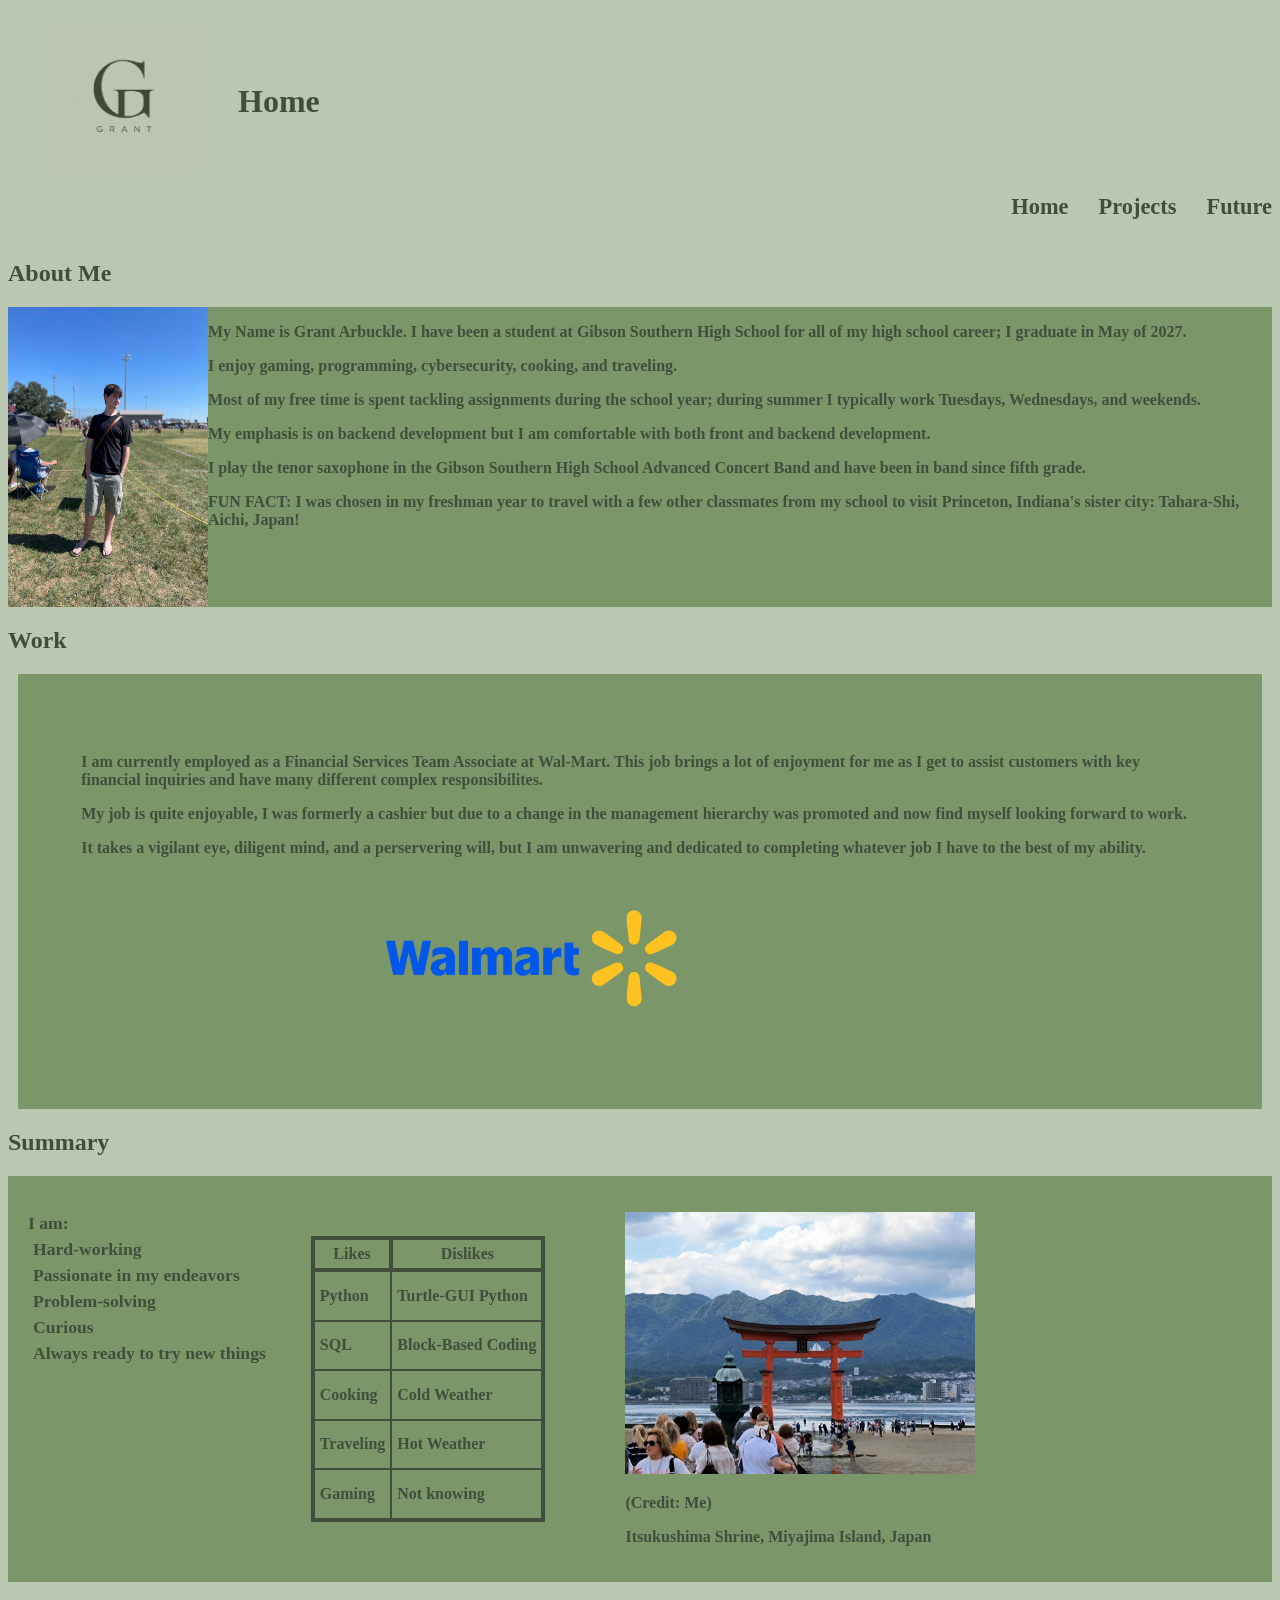
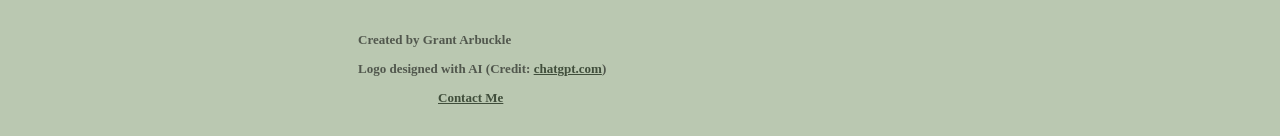
==== index.html @ 376a1211 "Update index.html" ====
<!DOCTYPE html>
<html lang="en">
    <head>
        <meta charset="utf-8">
        <link rel="stylesheet" href="styles.css">
        <title>Grant Arbuckle's Portfolio</title>
        <style>
            *{
                font-family:'Times New Roman', Geneva, Tahoma, sans-serif;
                font-weight: bold;   
            }

        </style>
        
    </head>
    <body>
        <header>
            <div class="logo">
                <figure>
                    <img src="images/ArbuckleLogo.png" alt="My logo">
                </figure>
                <h1>Home</h1>
            </div>
            <div id="nav-container">
            <nav>
                <a href="index.html">Home</a>
                <a href="Projects.html">Projects</a>
                <a href="Future.html">Future</a>
            </nav>
            </div>
        </header>

        <main>
            

            <h2>About Me</h2>
        <div style="display:flex; background-color:#7b9669;">
            
            <div style="display:flex; justify-content:flex-end">
                <img src="images/arbuckle.jpg" alt="Picture of me" width="200;" height="300" style="display:inline; margin:20">
            </div>

            <div class="about-me">
                <p>My Name is Grant Arbuckle. I have been a student at Gibson Southern High School for all of my high school career; I graduate in May of 2027.</p>
                <p>I enjoy gaming, programming, cybersecurity, cooking, and traveling.</p>
                <p>Most of my free time is spent tackling assignments during the school year; during summer I typically work Tuesdays, Wednesdays, and weekends.</p>
                <p>My emphasis is on backend development but I am comfortable with both front and backend development.</p>
                <p>I play the tenor saxophone in the Gibson Southern High School Advanced Concert Band and have been in band since fifth grade.</p>
                <p>FUN FACT: I was chosen in my freshman year to travel with a few other classmates from my school to visit Princeton, Indiana's sister city: Tahara-Shi, Aichi, Japan!</p>  
            </div>
        </div>

        <h2>Work</h2>
        <div class="work-section">
            <p>I am currently employed as a Financial Services Team Associate at Wal-Mart. This job brings a lot of enjoyment for me as I get to assist customers with key financial inquiries and have many different complex responsibilites.</p>
            <p>My job is quite enjoyable, I was formerly a cashier but due to a change in the management hierarchy was promoted and now find myself looking forward to work.</p>
            <p>It takes a vigilant eye, diligent mind, and a perservering will, but I am unwavering and dedicated to completing whatever job I have to the best of my ability.</p>
            <img src="images/Walmart-Logo.png" alt="Wal-Mart png" width=300 >
        </div>

        <h2>Summary</h2>
        <div class="summary-section">
            <div>
                <dl>
                    <dt>I am:</dt>
                    <dd>Hard-working</dd>
                    <dd>Passionate in my endeavors</dd>
                    <dd>Problem-solving</dd>
                    <dd>Curious</dd>
                    <dd>Always ready to try new things</dd>
                    <dd></dd>
                </dl>
            </div>
        
            <table id="like-table">
                <thead>
                    <tr>
                        <th>Likes</th>
                        <th>Dislikes</th>
                    </tr>
                </thead>
                <tbody>
                    <tr>
                        <td>Python</td>
                        <td>Turtle-GUI Python</td>
                    </tr>
                    <tr>
                        <td>SQL</td>
                        <td>Block-Based Coding</td>
                    </tr>
                    <tr>
                        <td>Cooking</td>
                        <td>Cold Weather</td>
                    </tr>
                    <tr>
                        <td>Traveling</td>
                        <td>Hot Weather</td>
                    </tr>
                    <tr>
                        <td>Gaming</td>
                        <td>Not knowing</td>
                    </tr>

                    
                </tbody>

 
            </table>
            <figure>
                <img src="images/Miyajima.jpg" alt="Image of Miyajima Shrine on Itsukushima Island, Japan" width="350">
                <p style="margin:15 0 0 125;">(Credit: Me)</p>
                <figcaption>Itsukushima Shrine, Miyajima Island, Japan</figcaption>
            </figure>
        </div>

        </main>
        <footer>
            <p>Created by Grant Arbuckle</p>
            <p>Logo designed with AI (Credit: <a href="https://www.chatgpt.com">chatgpt.com</a>)</p>
            <p id="contact-me"><a href="Contact.html">Contact Me</a></p>
        </footer>

    </body>
---- styles.css ----
body{
    background-color:#bac8b1;
    color:#404e3b;
    scroll-behavior: smooth;
}
header{
    text-align: center;
    color:#404e3b
}

a{
    text-decoration:none;
    color:#404e3b;
}
a:hover{
    text-decoration:underline;
    color:#6c8480;
}

nav{
    display:flex;
    justify-content:space-between;
    gap:30px;
    margin-bottom:20px;
    font-size:1.4rem;
}

#nav-container{
    display:flex;
    justify-content:flex-end;
    position:sticky;
}

/* Mainly for the index page */
table{
    border: 4px solid #404e3b;
    border-collapse: collapse;
}

table th{
    border: 4px solid #404e3b;

}

table td{
    border: 2px solid #404e3b;

}

table th, table td{
    padding:5px;
    font-weight: bold;

}

#like-table{
    margin:40px;
}

.work-section{
    background-color:#7b9669;
    padding:5%;
    margin:10px;
}

.work-section img{
    margin:0 300px 0 300px;
}

.summary-section{
    background-color: #7b9669;
    color: #404e3b;
    padding:20px;
    display:flex;
    justify-content: flex-start;
}

dl{
    font-size:1.1rem;
}

dl dd{
    margin:5px;

}

/* End of index page */

/* Pretty much for the Projects page */
.sem-section dl dt{
    padding-left:20px;
    padding-top:20px;
    font-size:18pt;
}

.sem-section dl dd{
    padding:20px;
    font-size:14pt;
}

.sem-section dl dl{
    margin:10px 0 0 70px;
    background-color:#404e3b;
    color:#bac8b1;
    padding:10px;
}

.sem-section dl dl dd{
    margin-left:90px;
}

#sictc-section{
    display:flex;
    gap:40px;
    margin-top:20px;
}

#sictc-section p{
    padding-top:50px;
}

#sictc-logo{
    display:flex;
    justify-content:flex-end;
    margin-bottom:50px;


}

.logo{
    display:flex;
    align-items:center;
}

.logo img{
    height:150px;
    width:150px;
}



/* ########################### FOOTER */
footer{
    margin:50px 0 30px 350px;
    color:#51574D;
    font-weight: normal;
    font-size:small;
    justify-content: center;
}

footer p a{
    text-decoration: underline;
}

#contact-me{
    margin-left:80px;
}

.challenge-section{
    background-color:#7b9669;
    color: #404e3b;
    padding:10px;
}

.challenge-section h2{
    color:ivory;
    text-decoration:underline;
    font-size:xx-large

}

.sem-section h2, .sem-section p{
    color:ivory;
    padding-left:20px;
}

.sem-section h2{
    text-decoration:underline;
    font-size:xx-large
}


/* FUTURE SCREEN #################### */
.indent{
    padding-left:30px;
}

.flex-container{
    display:flex;
    justify-content:flex-end;
    align-items:center;
}

.flex{
    display:flex;
}

.flex img{
    padding:25px;
}

.bordered{
    border:3px solid #404e3b;
}

ul li{
    padding-bottom:15px;
}
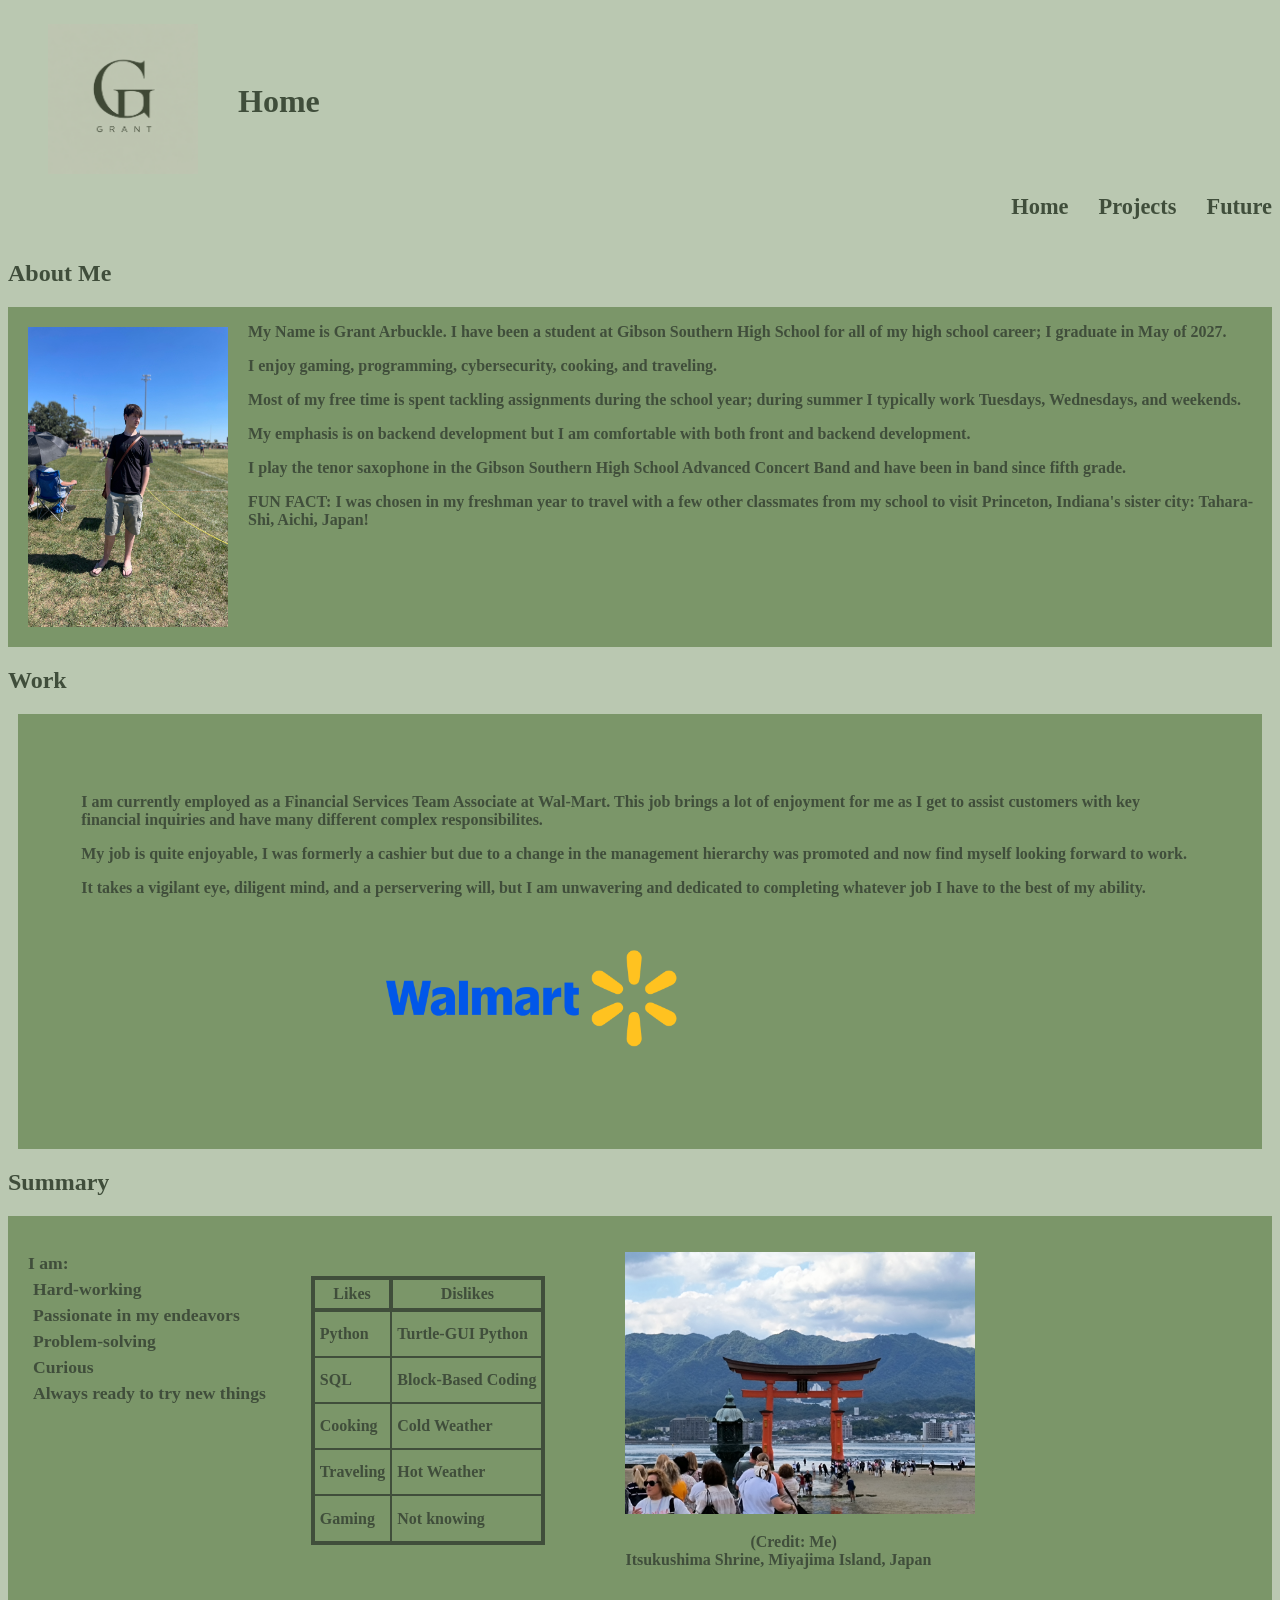
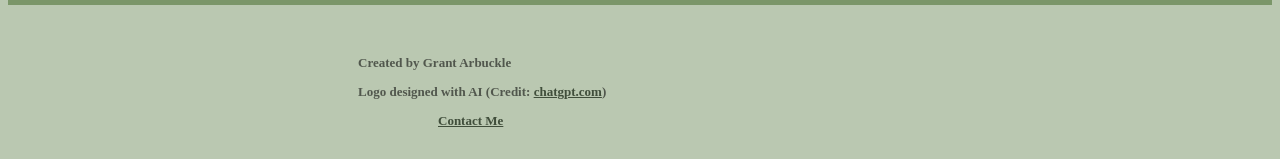
==== commit 24c0b091: "Update index.html" ====
--- a/index.html
+++ b/index.html
@@ -37,7 +37,7 @@
         <div style="display:flex; background-color:#7b9669;">
             
             <div style="display:flex; justify-content:flex-end">
-                <img src="images/arbuckle.jpg" alt="Picture of me" width="200;" height="300" style="display:inline; margin:20">
+                <img src="images/arbuckle.jpg" alt="Picture of me" width="200" height="300" style="display:inline; margin:20px;">
             </div>
 
             <div class="about-me">
@@ -68,7 +68,7 @@
                     <dd>Problem-solving</dd>
                     <dd>Curious</dd>
                     <dd>Always ready to try new things</dd>
-                    <dd></dd>
+                    
                 </dl>
             </div>
         
@@ -108,7 +108,7 @@
             </table>
             <figure>
                 <img src="images/Miyajima.jpg" alt="Image of Miyajima Shrine on Itsukushima Island, Japan" width="350">
-                <p style="margin:15 0 0 125;">(Credit: Me)</p>
+                <p style="margin:15px 0 0 125px;">(Credit: Me)</p>
                 <figcaption>Itsukushima Shrine, Miyajima Island, Japan</figcaption>
             </figure>
         </div>
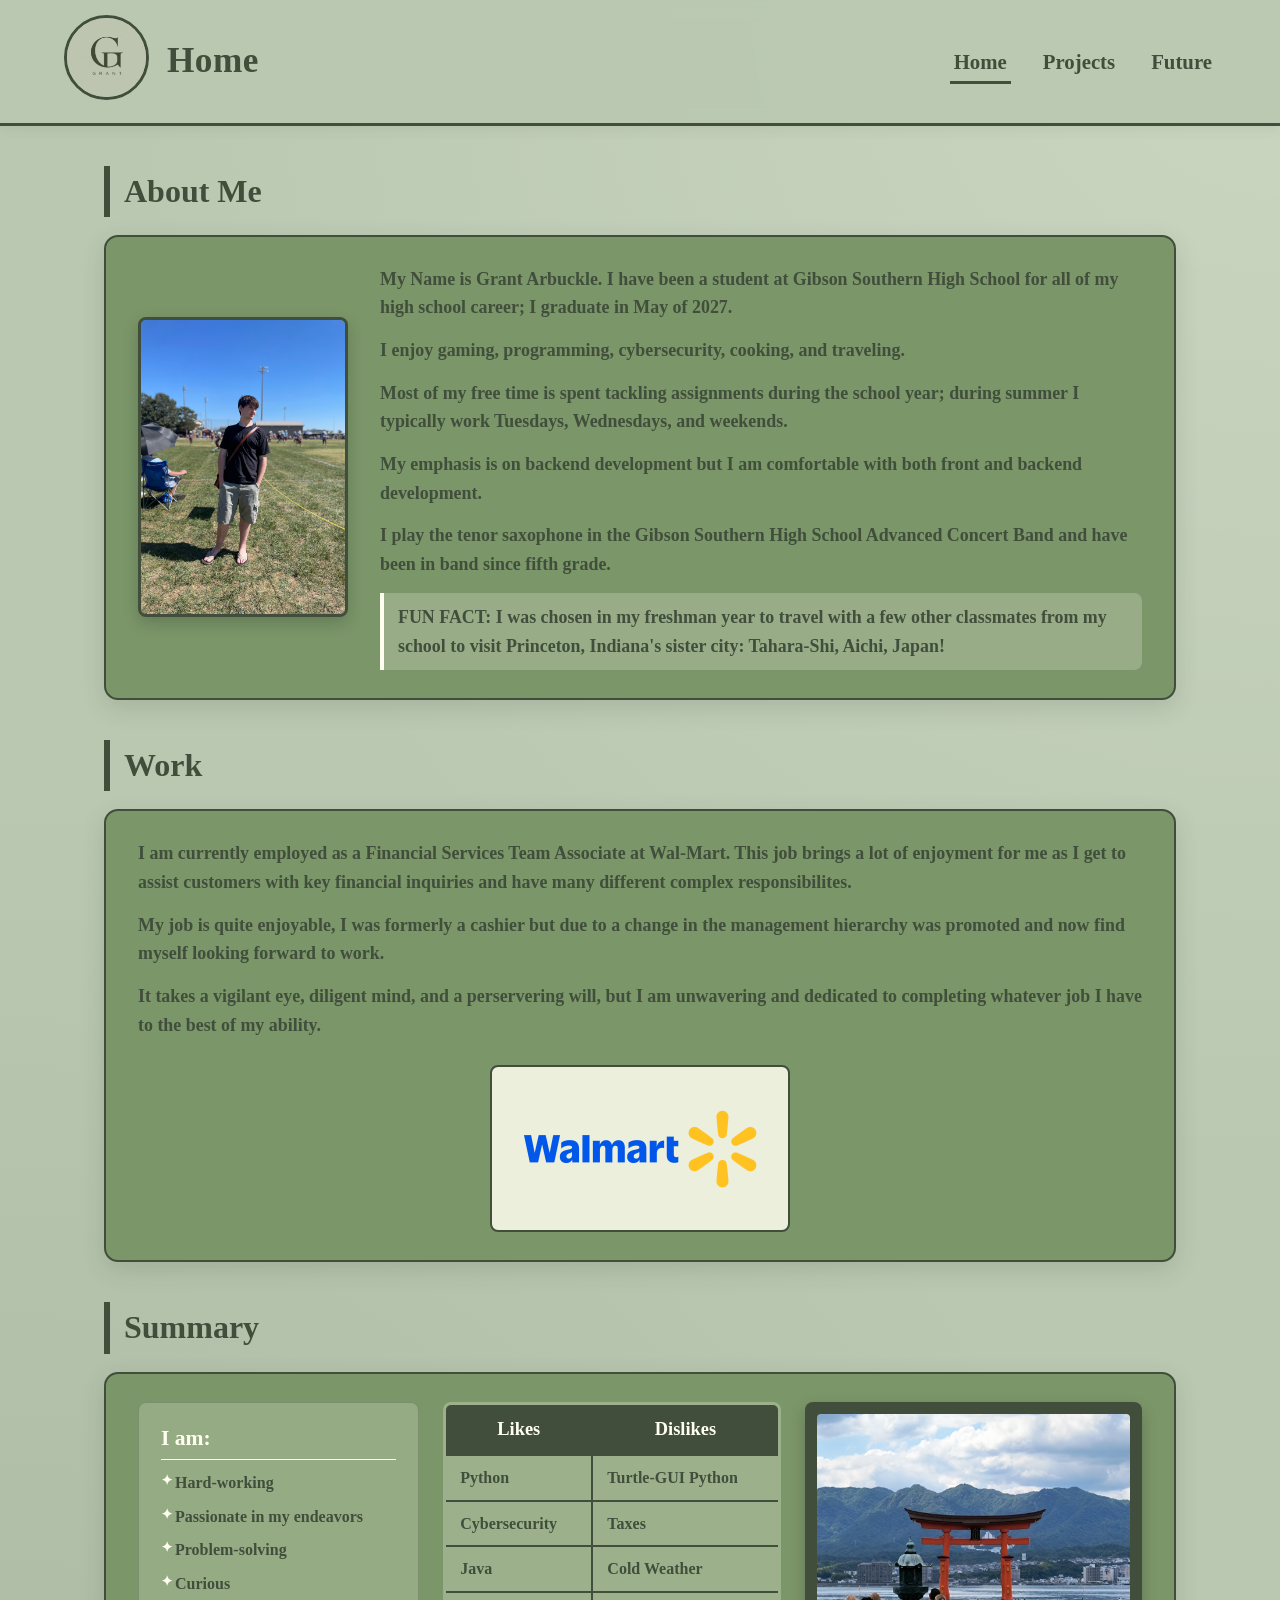
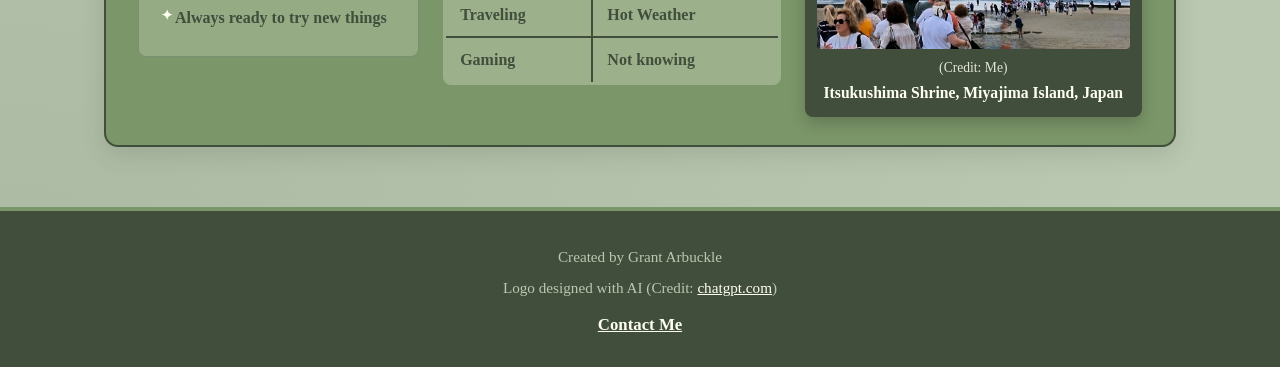
==== commit 4a34366d: "Updated website visuals to be concurrent with 2026" ====
--- a/index.html
+++ b/index.html
@@ -2,16 +2,10 @@
 <html lang="en">
     <head>
         <meta charset="utf-8">
+        <meta name="viewport" content="width=device-width, initial-scale=1.0">
         <link rel="stylesheet" href="styles.css">
         <title>Grant Arbuckle's Portfolio</title>
-        <style>
-            *{
-                font-family:'Times New Roman', Geneva, Tahoma, sans-serif;
-                font-weight: bold;   
-            }
-
-        </style>
-        
+        <meta name="description" content="A site for Grant Arbuckle's portfolio, welcome!">
     </head>
     <body>
         <header>
@@ -22,103 +16,95 @@
                 <h1>Home</h1>
             </div>
             <div id="nav-container">
-            <nav>
-                <a href="index.html">Home</a>
-                <a href="Projects.html">Projects</a>
-                <a href="Future.html">Future</a>
-            </nav>
+                <nav>
+                    <a href="index.html" class="active">Home</a>
+                    <a href="Projects.html">Projects</a>
+                    <a href="Future.html">Future</a>
+                </nav>
             </div>
         </header>
 
         <main>
-            
+            <h2>About Me</h2>
+            <div class="card-section about-wrapper">
+                <img src="images/arbuckle.jpg" alt="Picture of me" class="profile-pic">
 
-            <h2>About Me</h2>
-        <div style="display:flex; background-color:#7b9669;">
-            
-            <div style="display:flex; justify-content:flex-end">
-                <img src="images/arbuckle.jpg" alt="Picture of me" width="200" height="300" style="display:inline; margin:20px;">
+                <div class="about-me">
+                    <p>My Name is Grant Arbuckle. I have been a student at Gibson Southern High School for all of my high school career; I graduate in May of 2027.</p>
+                    <p>I enjoy gaming, programming, cybersecurity, cooking, and traveling.</p>
+                    <p>Most of my free time is spent tackling assignments during the school year; during summer I typically work Tuesdays, Wednesdays, and weekends.</p>
+                    <p>My emphasis is on backend development but I am comfortable with both front and backend development.</p>
+                    <p>I play the tenor saxophone in the Gibson Southern High School Advanced Concert Band and have been in band since fifth grade.</p>
+                    <p>FUN FACT: I was chosen in my freshman year to travel with a few other classmates from my school to visit Princeton, Indiana's sister city: Tahara-Shi, Aichi, Japan!</p>  
+                </div>
             </div>
 
-            <div class="about-me">
-                <p>My Name is Grant Arbuckle. I have been a student at Gibson Southern High School for all of my high school career; I graduate in May of 2027.</p>
-                <p>I enjoy gaming, programming, cybersecurity, cooking, and traveling.</p>
-                <p>Most of my free time is spent tackling assignments during the school year; during summer I typically work Tuesdays, Wednesdays, and weekends.</p>
-                <p>My emphasis is on backend development but I am comfortable with both front and backend development.</p>
-                <p>I play the tenor saxophone in the Gibson Southern High School Advanced Concert Band and have been in band since fifth grade.</p>
-                <p>FUN FACT: I was chosen in my freshman year to travel with a few other classmates from my school to visit Princeton, Indiana's sister city: Tahara-Shi, Aichi, Japan!</p>  
+            <h2>Work</h2>
+            <div class="work-section">
+                <p>I am currently employed as a Financial Services Team Associate at Wal-Mart. This job brings a lot of enjoyment for me as I get to assist customers with key financial inquiries and have many different complex responsibilites.</p>
+                <p>My job is quite enjoyable, I was formerly a cashier but due to a change in the management hierarchy was promoted and now find myself looking forward to work.</p>
+                <p>It takes a vigilant eye, diligent mind, and a perservering will, but I am unwavering and dedicated to completing whatever job I have to the best of my ability.</p>
+                <div class="work-logo-wrap">
+                    <img src="images/Walmart-Logo.png" alt="Wal-Mart png">
+                </div>
             </div>
-        </div>
 
-        <h2>Work</h2>
-        <div class="work-section">
-            <p>I am currently employed as a Financial Services Team Associate at Wal-Mart. This job brings a lot of enjoyment for me as I get to assist customers with key financial inquiries and have many different complex responsibilites.</p>
-            <p>My job is quite enjoyable, I was formerly a cashier but due to a change in the management hierarchy was promoted and now find myself looking forward to work.</p>
-            <p>It takes a vigilant eye, diligent mind, and a perservering will, but I am unwavering and dedicated to completing whatever job I have to the best of my ability.</p>
-            <img src="images/Walmart-Logo.png" alt="Wal-Mart png" width=300 >
-        </div>
+            <h2>Summary</h2>
+            <div class="summary-section">
+                <div>
+                    <dl>
+                        <dt>I am:</dt>
+                        <dd>Hard-working</dd>
+                        <dd>Passionate in my endeavors</dd>
+                        <dd>Problem-solving</dd>
+                        <dd>Curious</dd>
+                        <dd>Always ready to try new things</dd>
+                    </dl>
+                </div>
+            
+                <table id="like-table">
+                    <thead>
+                        <tr>
+                            <th>Likes</th>
+                            <th>Dislikes</th>
+                        </tr>
+                    </thead>
+                    <tbody>
+                        <tr>
+                            <td>Python</td>
+                            <td>Turtle-GUI Python</td>
+                        </tr>
+                        <tr>
+                            <td>Cybersecurity</td>
+                            <td>Taxes</td>
+                        </tr>
+                        <tr>
+                            <td>Java</td>
+                            <td>Cold Weather</td>
+                        </tr>
+                        <tr>
+                            <td>Traveling</td>
+                            <td>Hot Weather</td>
+                        </tr>
+                        <tr>
+                            <td>Gaming</td>
+                            <td>Not knowing</td>
+                        </tr>
+                    </tbody>
+                </table>
 
-        <h2>Summary</h2>
-        <div class="summary-section">
-            <div>
-                <dl>
-                    <dt>I am:</dt>
-                    <dd>Hard-working</dd>
-                    <dd>Passionate in my endeavors</dd>
-                    <dd>Problem-solving</dd>
-                    <dd>Curious</dd>
-                    <dd>Always ready to try new things</dd>
-                    
-                </dl>
+                <figure>
+                    <img src="images/Miyajima.jpg" alt="Image of Miyajima Shrine on Itsukushima Island, Japan">
+                    <p>(Credit: Me)</p>
+                    <figcaption>Itsukushima Shrine, Miyajima Island, Japan</figcaption>
+                </figure>
             </div>
-        
-            <table id="like-table">
-                <thead>
-                    <tr>
-                        <th>Likes</th>
-                        <th>Dislikes</th>
-                    </tr>
-                </thead>
-                <tbody>
-                    <tr>
-                        <td>Python</td>
-                        <td>Turtle-GUI Python</td>
-                    </tr>
-                    <tr>
-                        <td>SQL</td>
-                        <td>Block-Based Coding</td>
-                    </tr>
-                    <tr>
-                        <td>Cooking</td>
-                        <td>Cold Weather</td>
-                    </tr>
-                    <tr>
-                        <td>Traveling</td>
-                        <td>Hot Weather</td>
-                    </tr>
-                    <tr>
-                        <td>Gaming</td>
-                        <td>Not knowing</td>
-                    </tr>
+        </main>
 
-                    
-                </tbody>
-
- 
-            </table>
-            <figure>
-                <img src="images/Miyajima.jpg" alt="Image of Miyajima Shrine on Itsukushima Island, Japan" width="350">
-                <p style="margin:15px 0 0 125px;">(Credit: Me)</p>
-                <figcaption>Itsukushima Shrine, Miyajima Island, Japan</figcaption>
-            </figure>
-        </div>
-
-        </main>
         <footer>
             <p>Created by Grant Arbuckle</p>
             <p>Logo designed with AI (Credit: <a href="https://www.chatgpt.com">chatgpt.com</a>)</p>
             <p id="contact-me"><a href="Contact.html">Contact Me</a></p>
         </footer>
-
     </body>
-
+</html>
--- a/styles.css
+++ b/styles.css
@@ -1,208 +1,637 @@
-body{
-    background-color:#bac8b1;
-    color:#404e3b;
+/* === Base & Aesthetic Variables === */
+:root {
+    --bg-sage: #bac8b1;
+    --card-moss: #7b9669;
+    --card-moss-light: #8aa578;
+    --forest-dark: #404e3b;
+    --forest-deep: #2c3728;
+    --accent-slate: #6c8480;
+    --text-ivory: #fffff0;
+    --shadow-soft: 0 8px 24px rgba(44, 55, 40, 0.14);
+    --shadow-hover: 0 12px 28px rgba(44, 55, 40, 0.22);
+    --radius-lg: 14px;
+    --radius-md: 8px;
+}
+
+* {
+    box-sizing: border-box;
+    font-family: 'Times New Roman', Georgia, serif;
+}
+
+html {
     scroll-behavior: smooth;
 }
-header{
+
+body {
+    background-color: var(--bg-sage);
+    background-image: radial-gradient(circle at top right, rgba(255, 255, 240, 0.25), transparent 50%),
+                      radial-gradient(circle at bottom left, rgba(64, 78, 59, 0.12), transparent 50%);
+    color: var(--forest-dark);
+    margin: 0;
+    padding: 0;
+    line-height: 1.6;
+}
+
+/* === Header & Navigation === */
+header {
+    background-color: rgba(186, 200, 177, 0.92);
+    backdrop-filter: blur(8px);
+    border-bottom: 3px solid var(--forest-dark);
+    padding: 15px 5%;
+    display: flex;
+    justify-content: space-between;
+    align-items: center;
+    flex-wrap: wrap;
+    position: sticky;
+    top: 0;
+    z-index: 1000;
+    box-shadow: 0 4px 12px rgba(64, 78, 59, 0.08);
+}
+
+.logo {
+    display: flex;
+    align-items: center;
+    gap: 18px;
+}
+
+.logo figure {
+    margin: 0;
+}
+
+.logo img {
+    height: 85px;
+    width: 85px;
+    border-radius: 50%;
+    border: 3px solid var(--forest-dark);
+    background-color: var(--text-ivory);
+    object-fit: cover;
+    transition: transform 0.3s ease;
+}
+
+.logo img:hover {
+    transform: rotate(-5deg) scale(1.05);
+}
+
+.logo h1, header > h1 {
+    margin: 0;
+    font-size: 2.2rem;
+    letter-spacing: 0.5px;
+    color: var(--forest-dark);
+}
+
+#nav-container nav {
+    display: flex;
+    gap: 28px;
+    font-size: 1.3rem;
+    font-weight: bold;
+}
+
+nav a {
+    text-decoration: none;
+    color: var(--forest-dark);
+    position: relative;
+    padding: 6px 4px;
+    transition: color 0.25s ease;
+}
+
+nav a::after {
+    content: "";
+    position: absolute;
+    left: 0;
+    bottom: 0;
+    width: 0%;
+    height: 3px;
+    background-color: var(--forest-dark);
+    transition: width 0.3s ease;
+}
+
+nav a:hover {
+    color: var(--forest-deep);
+}
+
+nav a:hover::after,
+nav a.active::after {
+    width: 100%;
+}
+
+/* === Main Container & Section Headings === */
+main {
+    max-width: 1120px;
+    margin: 35px auto;
+    padding: 0 24px;
+}
+
+main > h2 {
+    font-size: 2rem;
+    color: var(--forest-dark);
+    border-left: 6px solid var(--forest-dark);
+    padding-left: 14px;
+    margin: 40px 0 18px;
+}
+
+main > h3 {
+    font-size: 1.4rem;
+    margin-top: 25px;
+}
+
+a {
+    color: var(--forest-dark);
+    transition: color 0.2s ease;
+}
+
+a:hover {
+    color: var(--text-ivory);
+}
+
+/* === Cards & Content Sections === */
+.card-section,
+.work-section,
+.summary-section,
+.sem-section,
+.challenge-section {
+    background-color: var(--card-moss);
+    color: var(--forest-dark);
+    border: 2px solid var(--forest-dark);
+    border-radius: var(--radius-lg);
+    padding: 28px 32px;
+    margin-bottom: 28px;
+    box-shadow: var(--shadow-soft);
+    transition: transform 0.25s ease, box-shadow 0.25s ease;
+}
+
+.card-section:hover,
+.work-section:hover,
+.summary-section:hover,
+.challenge-section:hover {
+    transform: translateY(-3px);
+    box-shadow: var(--shadow-hover);
+}
+
+.card-section h2,
+.sem-section h2,
+.challenge-section h2 {
+    color: var(--text-ivory);
+    text-decoration: none;
+    border-bottom: 2px solid rgba(255, 255, 240, 0.45);
+    padding-bottom: 8px;
+    margin-top: 0;
+    font-size: 1.85rem;
+}
+
+/* === Home Page Specifics === */
+.about-wrapper {
+    display: flex;
+    align-items: center;
+    gap: 32px;
+}
+
+.profile-pic {
+    width: 210px;
+    height: 300px;
+    object-fit: cover;
+    border-radius: var(--radius-md);
+    border: 3px solid var(--forest-dark);
+    box-shadow: 0 6px 16px rgba(0, 0, 0, 0.18);
+    flex-shrink: 0;
+}
+
+.about-me p,
+.work-section p {
+    font-size: 1.12rem;
+    font-weight: bold;
+    margin: 0 0 14px;
+}
+
+.about-me p:last-of-type {
+    background-color: rgba(255, 255, 240, 0.22);
+    border-left: 4px solid var(--text-ivory);
+    padding: 10px 14px;
+    border-radius: 0 var(--radius-md) var(--radius-md) 0;
+    margin-bottom: 0;
+}
+
+.work-section {
+    display: flex;
+    flex-direction: column;
+}
+
+.work-logo-wrap {
+    align-self: center;
+    background-color: rgba(255, 255, 240, 0.85);
+    padding: 14px 28px;
+    border-radius: var(--radius-md);
+    border: 2px solid var(--forest-dark);
+    margin-top: 12px;
+}
+
+.work-section img {
+    margin: 0;
+    display: block;
+    max-width: 240px;
+    height: auto;
+}
+
+/* Summary Grid */
+.summary-section {
+    display: grid;
+    grid-template-columns: 1fr 1.2fr 1.2fr;
+    gap: 24px;
+    align-items: start;
+}
+
+.summary-section dl {
+    background-color: rgba(255, 255, 240, 0.2);
+    padding: 18px 22px;
+    border-radius: var(--radius-md);
+    border: 1px solid rgba(64, 78, 59, 0.3);
+    margin: 0;
+    font-weight: bold;
+}
+
+.summary-section dt {
+    font-size: 1.35rem;
+    color: var(--text-ivory);
+    margin-bottom: 10px;
+    border-bottom: 1px solid var(--text-ivory);
+    padding-bottom: 4px;
+}
+
+.summary-section dd {
+    margin: 8px 0;
+    padding-left: 14px;
+    position: relative;
+}
+
+.summary-section dd::before {
+    content: "✦";
+    position: absolute;
+    left: 0;
+    color: var(--text-ivory);
+    font-size: 0.85rem;
+}
+
+/* Likes / Dislikes Table */
+#like-table {
+    margin: 0;
+    width: 100%;
+    border: 3px solid var(--forest-dark);
+    border-collapse: collapse;
+    background-color: rgba(255, 255, 240, 0.25);
+    border-radius: var(--radius-md);
+    overflow: hidden;
+}
+
+#like-table th {
+    background-color: var(--forest-dark);
+    color: var(--text-ivory);
+    padding: 10px 14px;
+    font-size: 1.15rem;
+    border: 2px solid var(--forest-dark);
+}
+
+#like-table td {
+    border: 2px solid var(--forest-dark);
+    padding: 9px 14px;
+    font-weight: bold;
+    transition: background-color 0.2s ease;
+}
+
+#like-table tbody tr:hover td {
+    background-color: rgba(255, 255, 240, 0.45);
+}
+
+/* Miyajima Figure */
+.summary-section figure {
+    margin: 0;
+    background-color: var(--forest-dark);
+    color: var(--text-ivory);
+    padding: 12px;
+    border-radius: var(--radius-md);
     text-align: center;
-    color:#404e3b
-}
-
-a{
-    text-decoration:none;
-    color:#404e3b;
-}
-a:hover{
-    text-decoration:underline;
-    color:#6c8480;
-}
-
-nav{
-    display:flex;
-    justify-content:space-between;
-    gap:30px;
-    margin-bottom:20px;
-    font-size:1.4rem;
-}
-
-#nav-container{
-    display:flex;
-    justify-content:flex-end;
-    position:sticky;
-}
-
-/* Mainly for the index page */
-table{
-    border: 4px solid #404e3b;
-    border-collapse: collapse;
-}
-
-table th{
-    border: 4px solid #404e3b;
-
-}
-
-table td{
-    border: 2px solid #404e3b;
-
-}
-
-table th, table td{
-    padding:5px;
-    font-weight: bold;
-
-}
-
-#like-table{
-    margin:40px;
-}
-
-.work-section{
-    background-color:#7b9669;
-    padding:5%;
-    margin:10px;
-}
-
-.work-section img{
-    margin:0 300px 0 300px;
-}
-
-.summary-section{
-    background-color: #7b9669;
-    color: #404e3b;
-    padding:20px;
-    display:flex;
-    justify-content: flex-start;
-}
-
-dl{
-    font-size:1.1rem;
-}
-
-dl dd{
-    margin:5px;
-
-}
-
-/* End of index page */
-
-/* Pretty much for the Projects page */
-.sem-section dl dt{
-    padding-left:20px;
-    padding-top:20px;
-    font-size:18pt;
-}
-
-.sem-section dl dd{
-    padding:20px;
-    font-size:14pt;
-}
-
-.sem-section dl dl{
-    margin:10px 0 0 70px;
-    background-color:#404e3b;
-    color:#bac8b1;
-    padding:10px;
-}
-
-.sem-section dl dl dd{
-    margin-left:90px;
-}
-
-#sictc-section{
-    display:flex;
-    gap:40px;
-    margin-top:20px;
-}
-
-#sictc-section p{
-    padding-top:50px;
-}
-
-#sictc-logo{
-    display:flex;
-    justify-content:flex-end;
-    margin-bottom:50px;
-
-
-}
-
-.logo{
-    display:flex;
-    align-items:center;
-}
-
-.logo img{
-    height:150px;
-    width:150px;
-}
-
-
-
-/* ########################### FOOTER */
-footer{
-    margin:50px 0 30px 350px;
-    color:#51574D;
+    box-shadow: 0 6px 16px rgba(0, 0, 0, 0.2);
+}
+
+.summary-section figure img {
+    width: 100%;
+    max-width: 340px;
+    height: auto;
+    border-radius: 4px;
+    display: block;
+    margin: 0 auto;
+}
+
+.summary-section figure p {
+    margin: 8px 0 2px;
+    font-size: 0.85rem;
+    opacity: 0.85;
+}
+
+.summary-section figcaption {
+    font-size: 0.98rem;
+    font-weight: bold;
+}
+
+/* === Projects Page Specifics === */
+#sictc-section {
+    display: flex;
+    justify-content: space-between;
+    align-items: center;
+    gap: 24px;
+    background-color: rgba(255, 255, 240, 0.4);
+    border: 2px solid var(--forest-dark);
+    border-radius: var(--radius-lg);
+    padding: 18px 28px;
+    margin-bottom: 28px;
+    font-weight: bold;
+}
+
+#sictc-section p {
+    margin: 0;
+    font-size: 1.25rem;
+}
+
+#sictc-logo {
+    max-height: 85px;
+    width: auto;
+    margin: 0;
+}
+
+.sem-section > p {
+    color: var(--text-ivory);
+    font-size: 1.15rem;
+    font-weight: bold;
+    padding-left: 0;
+    margin-bottom: 20px;
+}
+
+.sem-section dl {
+    margin: 0;
+}
+
+.sem-section > dl > dt {
+    background-color: rgba(255, 255, 240, 0.22);
+    border-left: 5px solid var(--forest-dark);
+    padding: 8px 16px;
+    margin-top: 18px;
+    font-size: 1.35rem;
+    font-weight: bold;
+    border-radius: 0 var(--radius-md) var(--radius-md) 0;
+}
+
+.sem-section > dl > dt u {
+    text-decoration: none;
+}
+
+.sem-section > dl > dd {
+    padding: 10px 18px;
+    margin: 0;
+    font-size: 1.1rem;
+    font-weight: bold;
+}
+
+/* Finals Sub-box */
+.sem-section dl dl {
+    margin: 12px 0 8px 20px;
+    background-color: var(--forest-dark);
+    color: var(--bg-sage);
+    padding: 18px 22px;
+    border-radius: var(--radius-md);
+    border: 2px solid var(--text-ivory);
+    box-shadow: inset 0 2px 8px rgba(0, 0, 0, 0.25);
+}
+
+.sem-section dl dl dt {
+    color: var(--text-ivory);
+    font-size: 1.2rem;
+    font-weight: bold;
+    margin-top: 10px;
+}
+
+.sem-section dl dl dt:first-child {
+    margin-top: 0;
+}
+
+.sem-section dl dl dt u {
+    text-decoration: none;
+    border-bottom: 1px dashed var(--bg-sage);
+}
+
+.sem-section dl dl dd {
+    margin: 6px 0 12px 14px;
+    padding: 0;
+    font-size: 1.05rem;
     font-weight: normal;
-    font-size:small;
+}
+
+.challenge-section p {
+    font-size: 1.12rem;
+    font-weight: bold;
+    margin: 0 0 12px;
+}
+
+.embed-wrapper {
+    background-color: var(--forest-dark);
+    padding: 14px;
+    border-radius: var(--radius-lg);
+    box-shadow: var(--shadow-soft);
+    margin-bottom: 20px;
+}
+
+.embed-wrapper iframe {
+    border-radius: var(--radius-md);
+    display: block;
+}
+
+/* === Future Page Specifics === */
+.flex-container {
+    display: flex;
+    justify-content: space-between;
+    align-items: center;
+    gap: 24px;
+    background-color: rgba(255, 255, 240, 0.2);
+    border: 2px solid var(--forest-dark);
+    border-radius: var(--radius-md);
+    padding: 20px 24px;
+    margin-bottom: 18px;
+    transition: background-color 0.25s ease;
+}
+
+.flex-container:hover {
+    background-color: rgba(255, 255, 240, 0.35);
+}
+
+.college-info {
+    flex: 1;
+}
+
+.college-info > p > a {
+    font-size: 1.45rem;
+    font-weight: bold;
+    color: var(--text-ivory);
+    text-decoration: none;
+    border-bottom: 2px solid var(--text-ivory);
+    display: inline-block;
+    margin-bottom: 10px;
+}
+
+.college-info > p > a:hover {
+    color: var(--forest-deep);
+    border-bottom-color: var(--forest-deep);
+}
+
+.indent {
+    padding-left: 16px;
+    border-left: 3px solid var(--forest-dark);
+    margin: 8px 0;
+    font-size: 1.1rem;
+    font-weight: bold;
+}
+
+.college-logo-box {
+    background-color: #ffffff;
+    padding: 14px;
+    border-radius: var(--radius-md);
+    border: 2px solid var(--forest-dark);
+    display: flex;
+    align-items: center;
     justify-content: center;
-}
-
-footer p a{
+    width: 170px;
+    height: 170px;
+    flex-shrink: 0;
+}
+
+.college-logo-box img {
+    max-width: 100%;
+    max-height: 100%;
+    width: auto;
+    height: auto;
+    padding: 0;
+    object-fit: contain;
+}
+
+.challenge-section ul {
+    list-style: none;
+    padding: 0;
+    margin: 0;
+}
+
+.challenge-section ul li {
+    background-color: rgba(255, 255, 240, 0.22);
+    border-left: 5px solid var(--text-ivory);
+    padding: 14px 18px;
+    margin-bottom: 12px;
+    border-radius: 0 var(--radius-md) var(--radius-md) 0;
+    font-size: 1.12rem;
+    font-weight: bold;
+}
+
+/* === Contact Page Form === */
+.contact-card {
+    max-width: 620px;
+    margin: 20px auto;
+}
+
+.form-group {
+    display: flex;
+    flex-direction: column;
+    margin-bottom: 18px;
+}
+
+.form-group label {
+    font-size: 1.2rem;
+    font-weight: bold;
+    color: var(--text-ivory);
+    margin-bottom: 6px;
+}
+
+.form-group input,
+.form-group textarea {
+    padding: 12px 14px;
+    font-size: 1.05rem;
+    font-weight: bold;
+    color: var(--forest-dark);
+    background-color: var(--text-ivory);
+    border: 2px solid var(--forest-dark);
+    border-radius: var(--radius-md);
+    outline: none;
+    transition: box-shadow 0.2s ease, border-color 0.2s ease;
+}
+
+.form-group textarea {
+    min-height: 140px;
+    resize: vertical;
+}
+
+.form-group input:focus,
+.form-group textarea:focus {
+    border-color: var(--forest-deep);
+    box-shadow: 0 0 0 4px rgba(255, 255, 240, 0.4);
+}
+
+#submit {
+    background-color: var(--forest-dark);
+    color: var(--text-ivory);
+    font-size: 1.2rem;
+    font-weight: bold;
+    padding: 12px 32px;
+    border: 2px solid var(--text-ivory);
+    border-radius: var(--radius-md);
+    cursor: pointer;
+    transition: background-color 0.25s ease, transform 0.2s ease;
+}
+
+#submit:hover {
+    background-color: var(--forest-deep);
+    transform: translateY(-2px);
+}
+
+/* === Footer === */
+footer {
+    margin: 60px 0 0;
+    padding: 28px 20px;
+    background-color: var(--forest-dark);
+    color: var(--bg-sage);
+    text-align: center;
+    font-weight: normal;
+    font-size: 0.95rem;
+    border-top: 4px solid var(--card-moss);
+}
+
+footer p {
+    margin: 6px 0;
+}
+
+footer p a {
+    color: var(--text-ivory);
     text-decoration: underline;
 }
 
-#contact-me{
-    margin-left:80px;
-}
-
-.challenge-section{
-    background-color:#7b9669;
-    color: #404e3b;
-    padding:10px;
-}
-
-.challenge-section h2{
-    color:ivory;
-    text-decoration:underline;
-    font-size:xx-large
-
-}
-
-.sem-section h2, .sem-section p{
-    color:ivory;
-    padding-left:20px;
-}
-
-.sem-section h2{
-    text-decoration:underline;
-    font-size:xx-large
-}
-
-
-/* FUTURE SCREEN #################### */
-.indent{
-    padding-left:30px;
-}
-
-.flex-container{
-    display:flex;
-    justify-content:flex-end;
-    align-items:center;
-}
-
-.flex{
-    display:flex;
-}
-
-.flex img{
-    padding:25px;
-}
-
-.bordered{
-    border:3px solid #404e3b;
-}
-
-ul li{
-    padding-bottom:15px;
+footer p a:hover {
+    color: var(--card-moss-light);
+}
+
+#contact-me {
+    margin: 12px 0 0;
+    font-weight: bold;
+    font-size: 1.05rem;
+}
+
+/* === Responsive Adjustments === */
+@media (max-width: 900px) {
+    .summary-section {
+        grid-template-columns: 1fr;
+    }
+
+    .about-wrapper,
+    .flex-container,
+    #sictc-section {
+        flex-direction: column;
+        text-align: left;
+    }
+
+    .profile-pic {
+        width: 100%;
+        max-width: 240px;
+        margin: 0 auto;
+    }
 }
